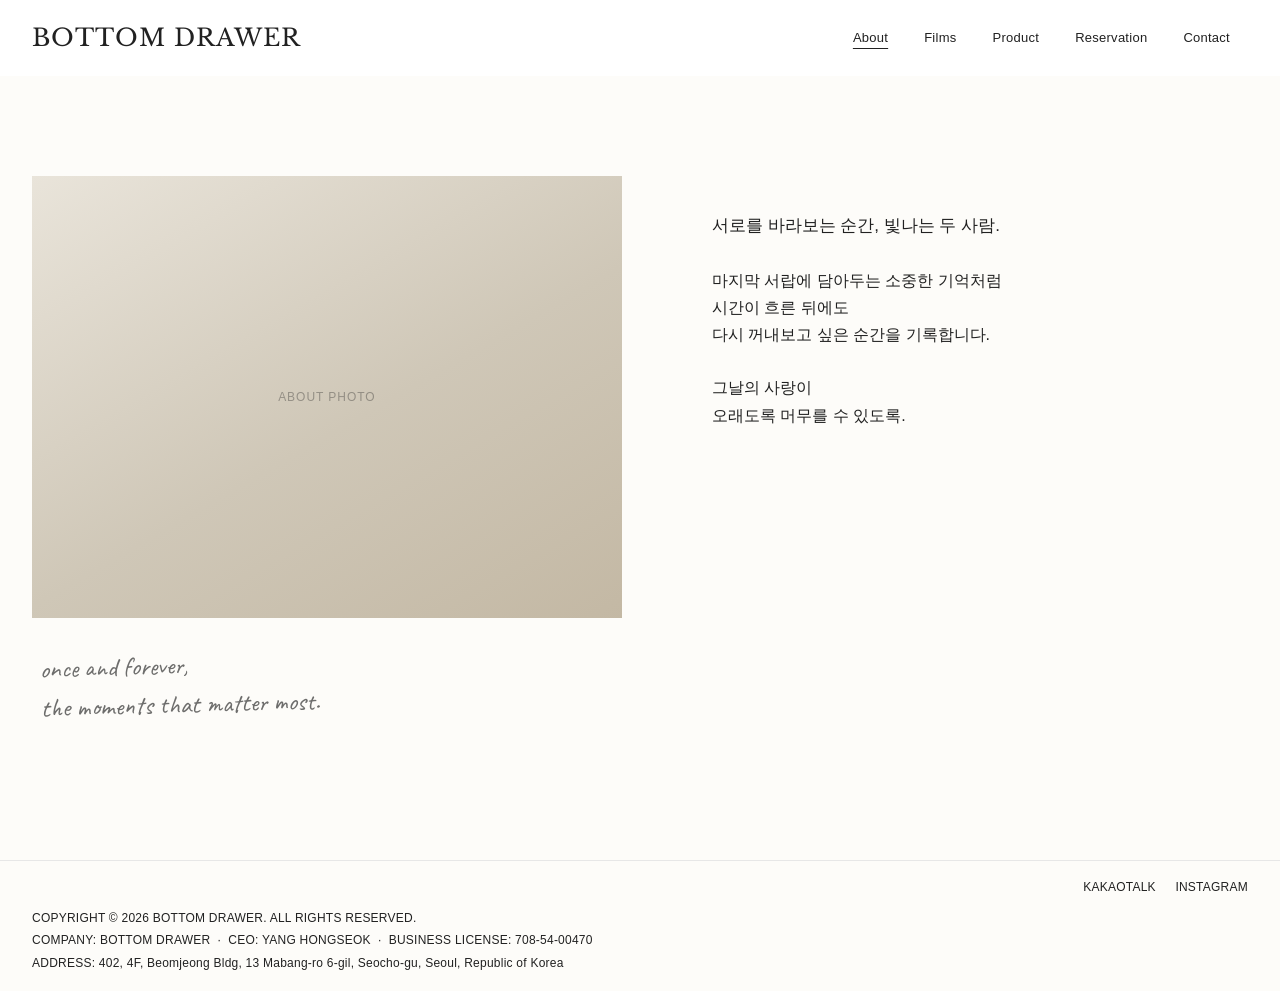
==== about.html @ bdbc427f "Add files via upload" ====
<!DOCTYPE html>
<html lang="ko">
<head>
<meta charset="UTF-8">
<meta name="viewport" content="width=device-width, initial-scale=1.0, viewport-fit=cover">
<title>About — 바텀드로어</title>
<link rel="preconnect" href="https://fonts.googleapis.com">
<link rel="preconnect" href="https://fonts.gstatic.com" crossorigin>
<link href="https://fonts.googleapis.com/css2?family=Libre+Baskerville:ital,wght@0,400;0,700;1,400&family=Caveat:wght@500;600&display=swap" rel="stylesheet">
<link rel="stylesheet" href="styles.css">
<style>
  .intro{ padding:100px 0 140px; }
  .intro .wrap{
    display:grid;
    grid-template-columns:1.1fr 1fr;
    gap:90px;
    align-items:start;
  }
  .intro-figure{ position:relative; }
  .intro-figure .ph{ aspect-ratio:4/3; }
  .intro-note{
    font-family:var(--script);
    font-size:26px;
    color:var(--ink-soft);
    line-height:1.5;
    margin-top:24px;
    padding-left:8px;
    transform:rotate(-1.5deg);
  }
  .intro-text{ padding-top:36px; }
  .intro-text p{
    font-family:var(--sans);
    font-size:16px;
    color:var(--ink);
    margin-bottom:26px;
  }
  .intro-text p:first-child{ font-size:17px; }

  @media (max-width:900px){
    .intro .wrap{ grid-template-columns:1fr; gap:40px; }
    .intro{ padding:70px 0; }
    .intro-text{ padding-top:0; }
  }
</style>
</head>
<body>

<header class="site-header static-solid" id="site-header">
  <div class="header-inner">
    <a class="logo" href="/index.html">BOTTOM DRAWER</a>
    <nav class="main-nav">
      <ul>
        <li class="current"><a href="/about.html">About</a></li>
        <li class="dropdown">
          <a href="/films.html">Films</a>
          <ul class="dropdown-menu">
            <li><a href="/films.html?cat=all">All</a></li>
            <li><a href="/films.html?cat=wedding">wedding</a></li>
            <li><a href="/films.html?cat=pre-wedding">pre-wedding</a></li>
            <li><a href="/films.html?cat=baby">baby</a></li>
          </ul>
        </li>
        <li><a href="/product.html">Product</a></li>
        <li><a href="/reservation.html">Reservation</a></li>
        <li><a href="/contact.html">Contact</a></li>
      </ul>
    </nav>
  </div>
</header>

<header class="site-header-mobile" id="site-header-mobile">
  <div class="header-inner">
    <a class="logo" href="/index.html">BOTTOM DRAWER</a>
    <button class="menu-btn" id="mobileMenuBtn" aria-label="메뉴 열기">&#9776;</button>
  </div>
</header>

<div id="mobile-menu">
  <button class="close-btn" id="mobileMenuClose" aria-label="닫기">&times;</button>
  <ul>
    <li><a href="/about.html">About</a></li>
    <li>
      <a href="/films.html">Films</a>
      <ul>
        <li><a href="/films.html?cat=all">All</a></li>
        <li><a href="/films.html?cat=wedding">wedding</a></li>
        <li><a href="/films.html?cat=pre-wedding">pre-wedding</a></li>
        <li><a href="/films.html?cat=baby">baby</a></li>
      </ul>
    </li>
    <li><a href="/product.html">Product</a></li>
    <li><a href="/reservation.html">Reservation</a></li>
    <li><a href="/contact.html">Contact</a></li>
  </ul>
</div>

<div class="page-top-spacer"></div>

<section class="intro">
  <div class="wrap">
    <div class="intro-figure">
      <div class="ph" data-label="ABOUT PHOTO"></div>
      <p class="intro-note">once and forever,<br>the moments that matter most.</p>
    </div>
    <div class="intro-text">
      <p>서로를 바라보는 순간, 빛나는 두 사람.</p>
      <p>마지막 서랍에 담아두는 소중한 기억처럼<br>
      시간이 흐른 뒤에도<br>
      다시 꺼내보고 싶은 순간을 기록합니다.</p>
      <p>그날의 사랑이<br>오래도록 머무를 수 있도록.</p>
    </div>
  </div>
</section>

<footer>
  <div class="footer-inner">
    <div class="footer-top">
      <span></span>
      <span class="social">
        <a href="https://pf.kakao.com/_xaxoxdExb" target="_blank" rel="noopener noreferrer">KAKAOTALK</a>
        <a href="https://www.instagram.com/bottomdrawer_ian/" target="_blank" rel="noopener noreferrer">INSTAGRAM</a>
      </span>
    </div>
    <div class="footer-info">
      <p>COPYRIGHT &copy; 2026 BOTTOM DRAWER. ALL RIGHTS RESERVED.</p>
      <p>COMPANY: BOTTOM DRAWER &nbsp;&middot;&nbsp; CEO: YANG HONGSEOK &nbsp;&middot;&nbsp; BUSINESS LICENSE: 708-54-00470</p>
      <p>ADDRESS: 402, 4F, Beomjeong Bldg, 13 Mabang-ro 6-gil, Seocho-gu, Seoul, Republic of Korea</p>
    </div>
  </div>
</footer>

<script src="script.js"></script>
</body>
</html>
---- styles.css ----
/* =========================================================
   BOTTOM DRAWER — 공용 스타일시트
   여기 :root 값만 바꾸면 사이트 전체 색/간격이 바뀝니다.
   ========================================================= */
:root{
  --ink:#212121;
  --ink-soft:rgba(33,33,33,0.65);
  --ink-faint:rgba(33,33,33,0.45);
  --brand:#363636;
  --bg:#fdfcf9;
  --line:#e7e7e7;
  --header-h:76px;
  --header-h-mobile:49px;
  --serif:'Libre Baskerville', 'Noto Serif KR', serif;
  --sans:'Pretendard','Malgun Gothic',-apple-system,sans-serif;
  --script:'Caveat', cursive;
  --max:1680px;
}

*{ box-sizing:border-box; margin:0; padding:0; }
html{ scroll-behavior:smooth; }
body{
  font-family:var(--sans);
  color:var(--ink);
  background:var(--bg);
  line-height:1.7;
  font-weight:300;
  -webkit-font-smoothing:antialiased;
}
a{ color:inherit; text-decoration:none; }
img{ max-width:100%; display:block; }
ul{ list-style:none; }

.wrap{
  max-width:var(--max);
  margin:0 auto;
  padding:0 32px;
}

/* placeholder photo blocks — 실제 사진으로 교체할 부분 */
.ph{
  background:linear-gradient(150deg,#e9e4da,#cfc7b7 55%,#b9ab93 140%);
  position:relative;
}
.ph::after{
  content:attr(data-label);
  position:absolute; inset:0;
  display:flex; align-items:center; justify-content:center;
  font-family:var(--sans);
  font-size:12px;
  letter-spacing:0.08em;
  color:rgba(33,33,33,0.35);
}

/* ===================== Header ===================== */
header.site-header{
  position:fixed;
  top:0; left:0; right:0;
  z-index:500;
  height:var(--header-h);
  transition:background-color .3s ease, box-shadow .3s ease;
}
header.site-header .header-inner{
  max-width:var(--max);
  margin:0 auto;
  height:100%;
  display:flex;
  align-items:center;
  justify-content:space-between;
  padding:0 32px;
}
.logo{
  font-family:var(--serif);
  font-size:24px;
  letter-spacing:0.04em;
  color:#fff;
  transition:color .3s ease;
}
header.site-header.solid .logo,
header.site-header.static-solid .logo{ color:var(--ink); }

nav.main-nav ul{
  display:flex;
  height:var(--header-h);
}
nav.main-nav li{
  position:relative;
  display:flex;
  align-items:center;
}
nav.main-nav li > a{
  display:block;
  padding:0 18px;
  font-size:13px;
  letter-spacing:0.02em;
  color:#fff;
  transition:color .2s ease;
}
header.site-header.solid nav.main-nav li > a,
header.site-header.static-solid nav.main-nav li > a{ color:var(--ink); }
nav.main-nav li:hover > a{ color:rgba(255,255,255,0.6); }
header.site-header.solid nav.main-nav li:hover > a,
header.site-header.static-solid nav.main-nav li:hover > a{ color:rgba(33,33,33,0.5); }
nav.main-nav li.current > a{ text-decoration:underline; text-underline-offset:6px; }

.dropdown-menu{
  position:absolute;
  top:100%; left:18px;
  min-width:130px;
  visibility:hidden;
  opacity:0;
  transition:opacity .25s ease;
  padding-top:6px;
}
li.dropdown:hover .dropdown-menu{ visibility:visible; opacity:1; }
.dropdown-menu li a{
  display:block;
  padding:5px 0;
  font-size:12px;
  color:#fff;
  white-space:nowrap;
}
header.site-header.solid .dropdown-menu li a,
header.site-header.static-solid .dropdown-menu li a{ color:var(--ink); }
.dropdown-menu li a:hover{ color:rgba(255,255,255,0.6); }
header.site-header.solid .dropdown-menu li a:hover,
header.site-header.static-solid .dropdown-menu li a:hover{ color:rgba(33,33,33,0.5); }

/* mobile header */
header.site-header-mobile{
  display:none;
  position:fixed;
  top:0; left:0; right:0;
  z-index:500;
  height:var(--header-h-mobile);
  background:#fff;
  transition:background-color .3s ease;
}
header.site-header-mobile .header-inner{
  height:100%;
  display:flex;
  align-items:center;
  justify-content:space-between;
  padding:0 15px;
}
header.site-header-mobile .logo{ font-size:17px; color:var(--ink); }
header.site-header-mobile.overlay .logo{ color:#fff; }
header.site-header-mobile.overlay.solid .logo{ color:var(--ink); }
.menu-btn{
  background:none; border:none;
  font-size:20px;
  color:var(--ink);
  padding:9px 8px;
  cursor:pointer;
}
header.site-header-mobile.overlay .menu-btn{ color:#fff; }
header.site-header-mobile.overlay.solid .menu-btn{ color:var(--ink); }

@media (max-width:991px){
  header.site-header{ display:none; }
  header.site-header-mobile{ display:block; }
}

/* mobile slide menu */
#mobile-menu{
  position:fixed;
  top:0; right:-100%;
  width:100%; height:100%;
  background:var(--bg);
  z-index:600;
  padding:40px;
  transition:right .3s ease;
  overflow-y:auto;
}
#mobile-menu.open{ right:0; }
#mobile-menu .close-btn{
  position:absolute; top:9px; right:9px;
  background:none; border:none;
  font-size:24px; color:var(--ink);
  cursor:pointer;
}
#mobile-menu ul{ margin-top:30px; }
#mobile-menu > ul > li > a{ font-size:19px; display:block; padding:10px 0; color:var(--ink); }
#mobile-menu ul ul{ padding-left:16px; }
#mobile-menu ul ul li a{ font-size:16px; padding:6px 0; color:var(--ink-soft); }

/* ===================== Footer ===================== */
footer{ padding:16px 0; border-top:1px solid var(--line); }
footer .footer-inner{
  max-width:var(--max);
  margin:0 auto;
  padding:0 32px;
}
footer .footer-top{
  display:flex;
  justify-content:space-between;
  font-size:12px;
  letter-spacing:0.02em;
  margin-bottom:10px;
}
footer .footer-top .social a{ margin-left:16px; }
footer .footer-info p{
  font-size:12px;
  letter-spacing:0.02em;
  color:var(--ink);
  margin-bottom:2px;
}
@media (max-width:600px){
  footer .footer-top{ flex-direction:column; gap:6px; }
  footer .footer-top .social a{ margin-left:0; margin-right:16px; }
}

/* ===================== Page header spacer ===================== */
.page-top-spacer{ height:var(--header-h); }
@media (max-width:991px){ .page-top-spacer{ height:var(--header-h-mobile); } }

/* generic section title */
.page-title{
  font-family:var(--serif);
  font-weight:400;
  font-size:34px;
  text-align:center;
  padding:70px 0 40px;
}
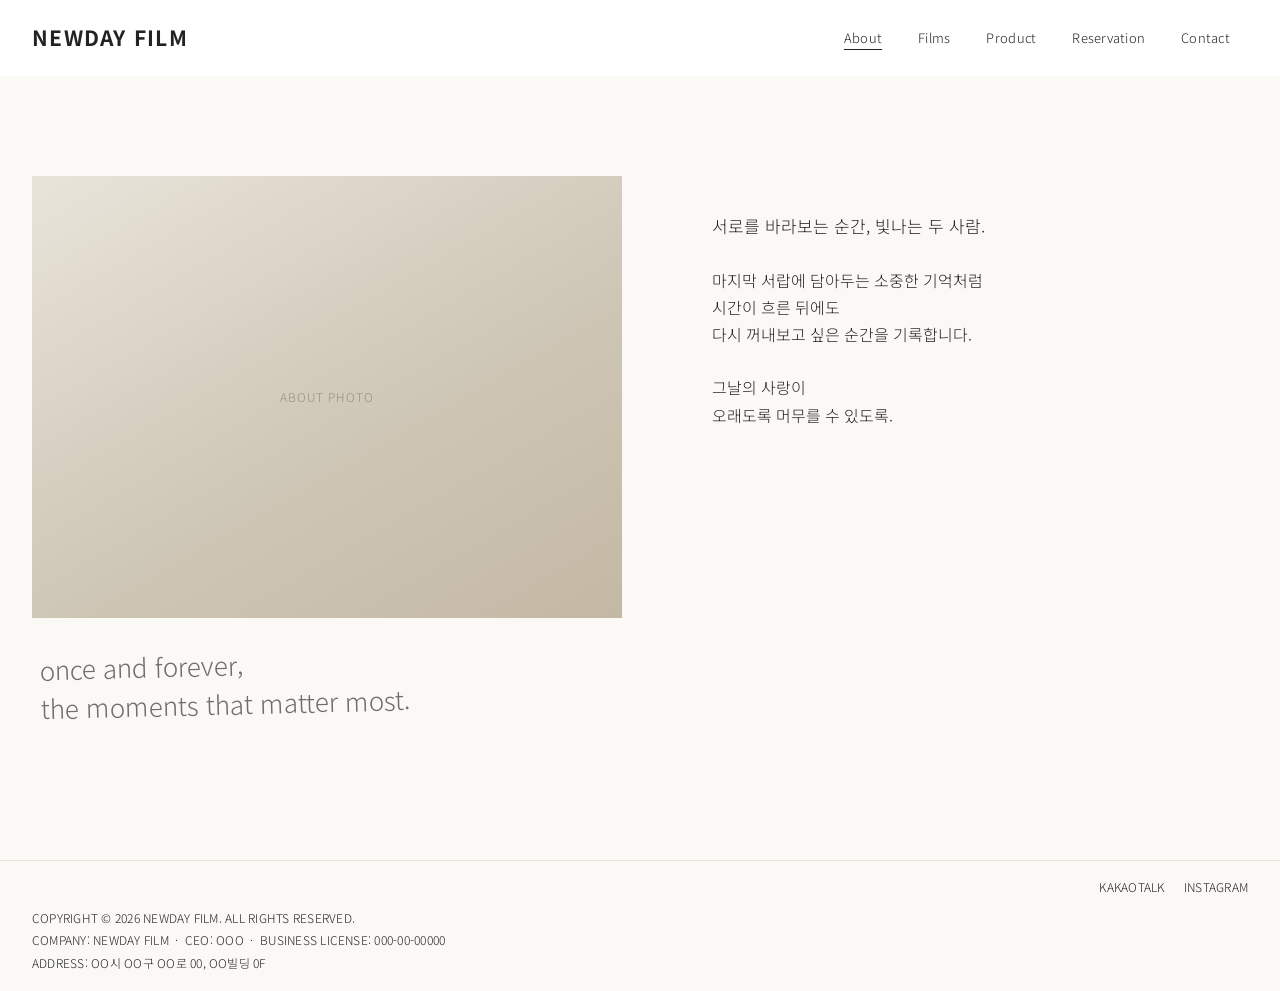
==== commit aa146c52: "Add files via upload" ====
--- a/about.html
+++ b/about.html
@@ -3,10 +3,10 @@
 <head>
 <meta charset="UTF-8">
 <meta name="viewport" content="width=device-width, initial-scale=1.0, viewport-fit=cover">
-<title>About — 바텀드로어</title>
+<title>About — NEWDAY FILM</title>
 <link rel="preconnect" href="https://fonts.googleapis.com">
 <link rel="preconnect" href="https://fonts.gstatic.com" crossorigin>
-<link href="https://fonts.googleapis.com/css2?family=Libre+Baskerville:ital,wght@0,400;0,700;1,400&family=Caveat:wght@500;600&display=swap" rel="stylesheet">
+<link href="https://fonts.googleapis.com/css2?family=Noto+Sans+KR:wght@300;400;500;700;900&display=swap" rel="stylesheet">
 <link rel="stylesheet" href="styles.css">
 <style>
   .intro{ padding:100px 0 140px; }
@@ -47,22 +47,22 @@
 
 <header class="site-header static-solid" id="site-header">
   <div class="header-inner">
-    <a class="logo" href="/index.html">BOTTOM DRAWER</a>
+    <a class="logo" href="index.html">NEWDAY FILM</a>
     <nav class="main-nav">
       <ul>
-        <li class="current"><a href="/about.html">About</a></li>
+        <li class="current"><a href="about.html">About</a></li>
         <li class="dropdown">
-          <a href="/films.html">Films</a>
+          <a href="films.html">Films</a>
           <ul class="dropdown-menu">
-            <li><a href="/films.html?cat=all">All</a></li>
-            <li><a href="/films.html?cat=wedding">wedding</a></li>
-            <li><a href="/films.html?cat=pre-wedding">pre-wedding</a></li>
-            <li><a href="/films.html?cat=baby">baby</a></li>
+            <li><a href="films.html?cat=all">All</a></li>
+            <li><a href="films.html?cat=wedding">wedding</a></li>
+            <li><a href="films.html?cat=pre-wedding">pre-wedding</a></li>
+            <li><a href="films.html?cat=baby">baby</a></li>
           </ul>
         </li>
-        <li><a href="/product.html">Product</a></li>
-        <li><a href="/reservation.html">Reservation</a></li>
-        <li><a href="/contact.html">Contact</a></li>
+        <li><a href="product.html">Product</a></li>
+        <li><a href="reservation.html">Reservation</a></li>
+        <li><a href="contact.html">Contact</a></li>
       </ul>
     </nav>
   </div>
@@ -70,7 +70,7 @@
 
 <header class="site-header-mobile" id="site-header-mobile">
   <div class="header-inner">
-    <a class="logo" href="/index.html">BOTTOM DRAWER</a>
+    <a class="logo" href="index.html">NEWDAY FILM</a>
     <button class="menu-btn" id="mobileMenuBtn" aria-label="메뉴 열기">&#9776;</button>
   </div>
 </header>
@@ -78,19 +78,19 @@
 <div id="mobile-menu">
   <button class="close-btn" id="mobileMenuClose" aria-label="닫기">&times;</button>
   <ul>
-    <li><a href="/about.html">About</a></li>
+    <li><a href="about.html">About</a></li>
     <li>
-      <a href="/films.html">Films</a>
+      <a href="films.html">Films</a>
       <ul>
-        <li><a href="/films.html?cat=all">All</a></li>
-        <li><a href="/films.html?cat=wedding">wedding</a></li>
-        <li><a href="/films.html?cat=pre-wedding">pre-wedding</a></li>
-        <li><a href="/films.html?cat=baby">baby</a></li>
+        <li><a href="films.html?cat=all">All</a></li>
+        <li><a href="films.html?cat=wedding">wedding</a></li>
+        <li><a href="films.html?cat=pre-wedding">pre-wedding</a></li>
+        <li><a href="films.html?cat=baby">baby</a></li>
       </ul>
     </li>
-    <li><a href="/product.html">Product</a></li>
-    <li><a href="/reservation.html">Reservation</a></li>
-    <li><a href="/contact.html">Contact</a></li>
+    <li><a href="product.html">Product</a></li>
+    <li><a href="reservation.html">Reservation</a></li>
+    <li><a href="contact.html">Contact</a></li>
   </ul>
 </div>
 
@@ -117,14 +117,14 @@
     <div class="footer-top">
       <span></span>
       <span class="social">
-        <a href="https://pf.kakao.com/_xaxoxdExb" target="_blank" rel="noopener noreferrer">KAKAOTALK</a>
-        <a href="https://www.instagram.com/bottomdrawer_ian/" target="_blank" rel="noopener noreferrer">INSTAGRAM</a>
+        <a href="#" target="_blank" rel="noopener noreferrer">KAKAOTALK</a>
+        <a href="#" target="_blank" rel="noopener noreferrer">INSTAGRAM</a>
       </span>
     </div>
     <div class="footer-info">
-      <p>COPYRIGHT &copy; 2026 BOTTOM DRAWER. ALL RIGHTS RESERVED.</p>
-      <p>COMPANY: BOTTOM DRAWER &nbsp;&middot;&nbsp; CEO: YANG HONGSEOK &nbsp;&middot;&nbsp; BUSINESS LICENSE: 708-54-00470</p>
-      <p>ADDRESS: 402, 4F, Beomjeong Bldg, 13 Mabang-ro 6-gil, Seocho-gu, Seoul, Republic of Korea</p>
+      <p>COPYRIGHT &copy; 2026 NEWDAY FILM. ALL RIGHTS RESERVED.</p>
+      <p>COMPANY: NEWDAY FILM &nbsp;&middot;&nbsp; CEO: OOO &nbsp;&middot;&nbsp; BUSINESS LICENSE: 000-00-00000</p>
+      <p>ADDRESS: OO시 OO구 OO로 00, OO빌딩 0F</p>
     </div>
   </div>
 </footer>
--- a/styles.css
+++ b/styles.css
@@ -3,17 +3,17 @@
    여기 :root 값만 바꾸면 사이트 전체 색/간격이 바뀝니다.
    ========================================================= */
 :root{
-  --ink:#212121;
-  --ink-soft:rgba(33,33,33,0.65);
-  --ink-faint:rgba(33,33,33,0.45);
-  --brand:#363636;
-  --bg:#fdfcf9;
-  --line:#e7e7e7;
+  --ink:#232323;
+  --ink-soft:rgba(35,35,35,0.65);
+  --ink-faint:rgba(35,35,35,0.45);
+  --brand:#c17a3f;           /* 포인트 컬러: 따뜻한 앰버 (기존의 무채색 블랙그레이 대신) */
+  --bg:#fbf9f6;
+  --line:#e9e3da;
   --header-h:76px;
   --header-h-mobile:49px;
-  --serif:'Libre Baskerville', 'Noto Serif KR', serif;
-  --sans:'Pretendard','Malgun Gothic',-apple-system,sans-serif;
-  --script:'Caveat', cursive;
+  --serif:'Noto Sans KR','Pretendard','Malgun Gothic',-apple-system,sans-serif; /* 세리프 대신 고딕 */
+  --sans:'Noto Sans KR','Pretendard','Malgun Gothic',-apple-system,sans-serif;
+  --script:'Noto Sans KR','Pretendard',sans-serif; /* 손글씨체 대신 고딕 이탤릭으로 대체 */
   --max:1680px;
 }
 
@@ -70,9 +70,10 @@
   padding:0 32px;
 }
 .logo{
-  font-family:var(--serif);
-  font-size:24px;
-  letter-spacing:0.04em;
+  font-family:var(--sans);
+  font-weight:700;
+  font-size:21px;
+  letter-spacing:0.06em;
   color:#fff;
   transition:color .3s ease;
 }
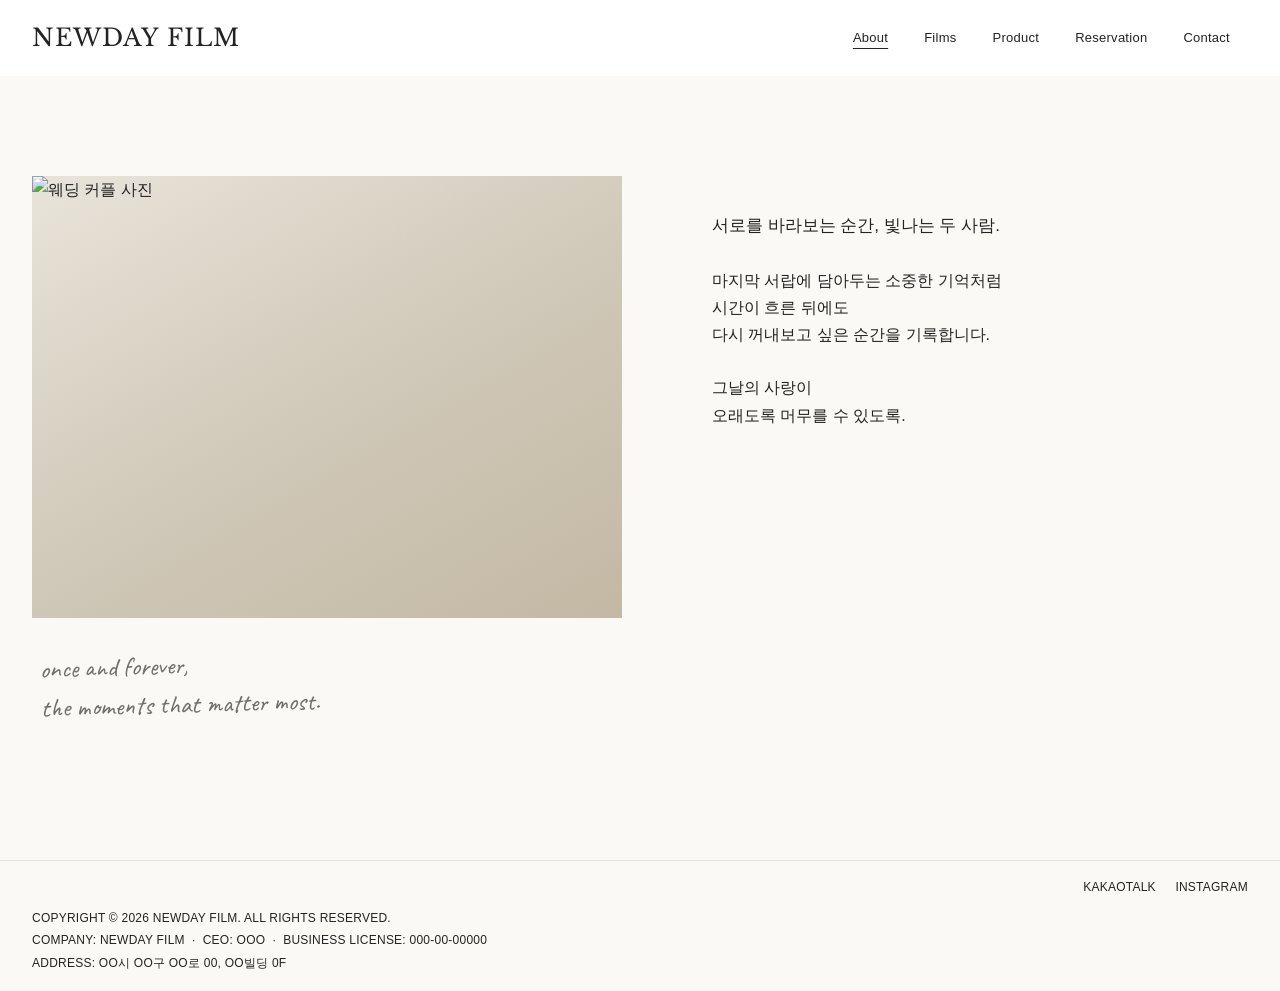
==== commit 18c8c5c1: "Add files via upload" ====
--- a/about.html
+++ b/about.html
@@ -6,7 +6,7 @@
 <title>About — NEWDAY FILM</title>
 <link rel="preconnect" href="https://fonts.googleapis.com">
 <link rel="preconnect" href="https://fonts.gstatic.com" crossorigin>
-<link href="https://fonts.googleapis.com/css2?family=Noto+Sans+KR:wght@300;400;500;700;900&display=swap" rel="stylesheet">
+<link href="https://fonts.googleapis.com/css2?family=Libre+Baskerville:ital,wght@0,400;0,700;1,400&family=Caveat:wght@500;600&display=swap" rel="stylesheet">
 <link rel="stylesheet" href="styles.css">
 <style>
   .intro{ padding:100px 0 140px; }
@@ -99,7 +99,7 @@
 <section class="intro">
   <div class="wrap">
     <div class="intro-figure">
-      <div class="ph" data-label="ABOUT PHOTO"></div>
+      <img class="ph" src="https://images.pexels.com/photos/5687084/pexels-photo-5687084.jpeg?auto=compress&cs=tinysrgb&w=1200" alt="웨딩 커플 사진">
       <p class="intro-note">once and forever,<br>the moments that matter most.</p>
     </div>
     <div class="intro-text">
--- a/styles.css
+++ b/styles.css
@@ -11,9 +11,9 @@
   --line:#e9e3da;
   --header-h:76px;
   --header-h-mobile:49px;
-  --serif:'Noto Sans KR','Pretendard','Malgun Gothic',-apple-system,sans-serif; /* 세리프 대신 고딕 */
-  --sans:'Noto Sans KR','Pretendard','Malgun Gothic',-apple-system,sans-serif;
-  --script:'Noto Sans KR','Pretendard',sans-serif; /* 손글씨체 대신 고딕 이탤릭으로 대체 */
+  --serif:'Libre Baskerville', 'Noto Serif KR', serif;
+  --sans:'Pretendard','Noto Sans KR','Malgun Gothic',-apple-system,sans-serif;
+  --script:'Caveat', cursive;
   --max:1680px;
 }
 
@@ -51,6 +51,14 @@
   letter-spacing:0.08em;
   color:rgba(33,33,33,0.35);
 }
+/* 실제 사진(img 태그)이 들어간 경우: 꽉 채워서 표시 */
+img.ph{
+  width:100%;
+  height:100%;
+  object-fit:cover;
+  display:block;
+}
+img.ph::after{ content:none; }
 
 /* ===================== Header ===================== */
 header.site-header{
@@ -70,10 +78,9 @@
   padding:0 32px;
 }
 .logo{
-  font-family:var(--sans);
-  font-weight:700;
-  font-size:21px;
-  letter-spacing:0.06em;
+  font-family:var(--serif);
+  font-size:24px;
+  letter-spacing:0.04em;
   color:#fff;
   transition:color .3s ease;
 }
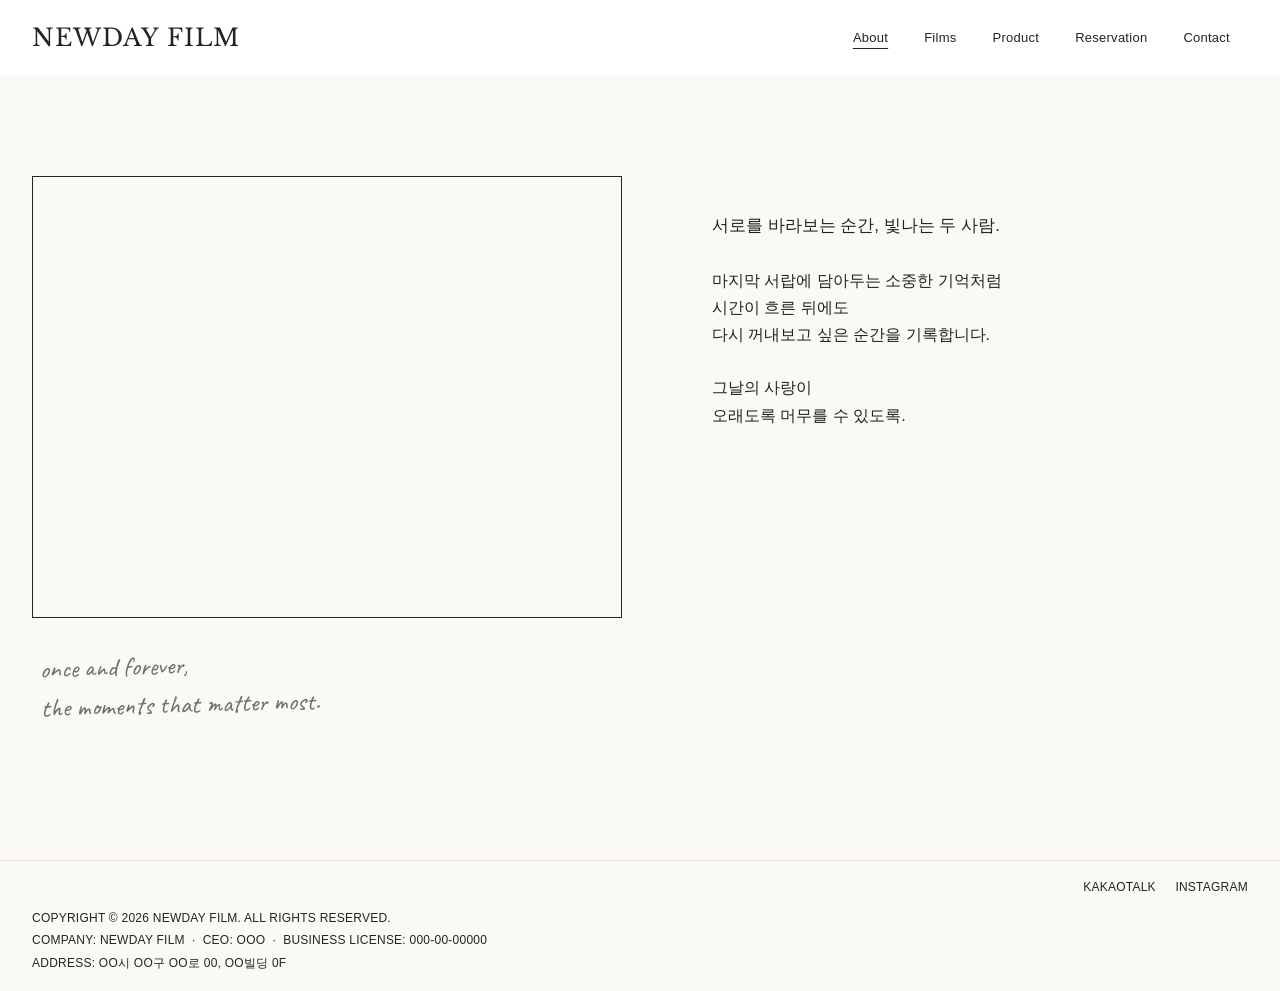
==== commit 7c240b12: "Add files via upload" ====
--- a/about.html
+++ b/about.html
@@ -99,7 +99,7 @@
 <section class="intro">
   <div class="wrap">
     <div class="intro-figure">
-      <img class="ph" src="https://images.pexels.com/photos/5687084/pexels-photo-5687084.jpeg?auto=compress&cs=tinysrgb&w=1200" alt="웨딩 커플 사진">
+      <div class="ph"></div>
       <p class="intro-note">once and forever,<br>the moments that matter most.</p>
     </div>
     <div class="intro-text">
--- a/styles.css
+++ b/styles.css
@@ -37,19 +37,11 @@
   padding:0 32px;
 }
 
-/* placeholder photo blocks — 실제 사진으로 교체할 부분 */
+/* placeholder photo blocks — 실제 사진으로 교체할 부분 (지금은 테두리만 있는 빈 박스) */
 .ph{
-  background:linear-gradient(150deg,#e9e4da,#cfc7b7 55%,#b9ab93 140%);
-  position:relative;
-}
-.ph::after{
-  content:attr(data-label);
-  position:absolute; inset:0;
-  display:flex; align-items:center; justify-content:center;
-  font-family:var(--sans);
-  font-size:12px;
-  letter-spacing:0.08em;
-  color:rgba(33,33,33,0.35);
+  background:transparent;
+  border:1px solid var(--ink);
+  box-sizing:border-box;
 }
 /* 실제 사진(img 태그)이 들어간 경우: 꽉 채워서 표시 */
 img.ph{
@@ -58,7 +50,6 @@
   object-fit:cover;
   display:block;
 }
-img.ph::after{ content:none; }
 
 /* ===================== Header ===================== */
 header.site-header{
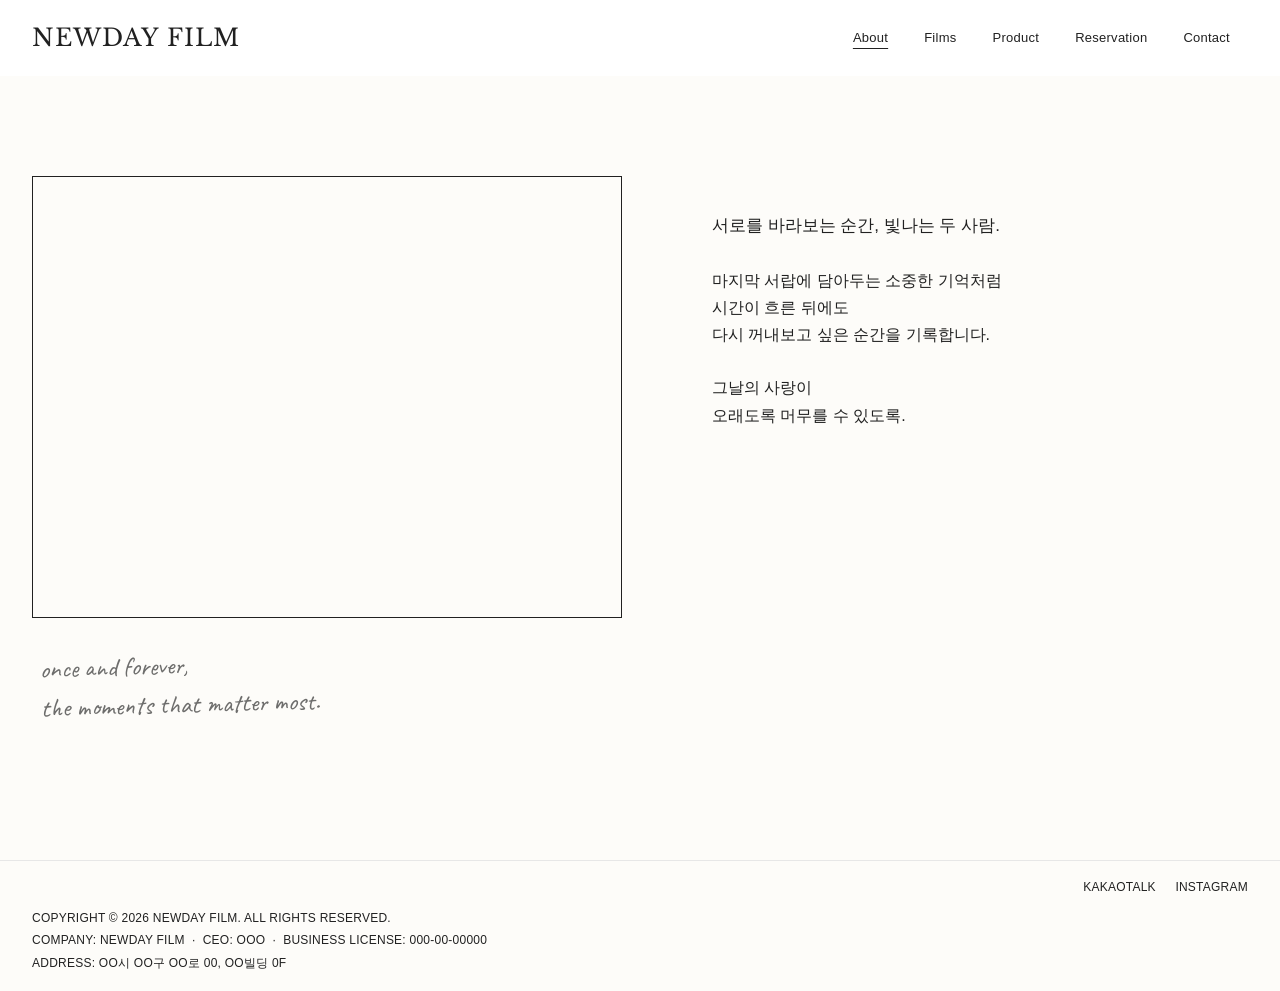
==== commit 6119986b: "Add files via upload" ====
--- a/about.html
+++ b/about.html
@@ -51,15 +51,7 @@
     <nav class="main-nav">
       <ul>
         <li class="current"><a href="about.html">About</a></li>
-        <li class="dropdown">
-          <a href="films.html">Films</a>
-          <ul class="dropdown-menu">
-            <li><a href="films.html?cat=all">All</a></li>
-            <li><a href="films.html?cat=wedding">wedding</a></li>
-            <li><a href="films.html?cat=pre-wedding">pre-wedding</a></li>
-            <li><a href="films.html?cat=baby">baby</a></li>
-          </ul>
-        </li>
+        <li><a href="films.html">Films</a></li>
         <li><a href="product.html">Product</a></li>
         <li><a href="reservation.html">Reservation</a></li>
         <li><a href="contact.html">Contact</a></li>
@@ -79,15 +71,7 @@
   <button class="close-btn" id="mobileMenuClose" aria-label="닫기">&times;</button>
   <ul>
     <li><a href="about.html">About</a></li>
-    <li>
-      <a href="films.html">Films</a>
-      <ul>
-        <li><a href="films.html?cat=all">All</a></li>
-        <li><a href="films.html?cat=wedding">wedding</a></li>
-        <li><a href="films.html?cat=pre-wedding">pre-wedding</a></li>
-        <li><a href="films.html?cat=baby">baby</a></li>
-      </ul>
-    </li>
+    <li><a href="films.html">Films</a></li>
     <li><a href="product.html">Product</a></li>
     <li><a href="reservation.html">Reservation</a></li>
     <li><a href="contact.html">Contact</a></li>
--- a/styles.css
+++ b/styles.css
@@ -3,12 +3,12 @@
    여기 :root 값만 바꾸면 사이트 전체 색/간격이 바뀝니다.
    ========================================================= */
 :root{
-  --ink:#232323;
-  --ink-soft:rgba(35,35,35,0.65);
-  --ink-faint:rgba(35,35,35,0.45);
-  --brand:#c17a3f;           /* 포인트 컬러: 따뜻한 앰버 (기존의 무채색 블랙그레이 대신) */
-  --bg:#fbf9f6;
-  --line:#e9e3da;
+  --ink:#212121;
+  --ink-soft:rgba(33,33,33,0.65);
+  --ink-faint:rgba(33,33,33,0.45);
+  --brand:#363636;           /* 포인트 컬러: 블랙에 가까운 다크그레이 */
+  --bg:#fdfcf9;
+  --line:#e7e7e7;
   --header-h:76px;
   --header-h-mobile:49px;
   --serif:'Libre Baskerville', 'Noto Serif KR', serif;
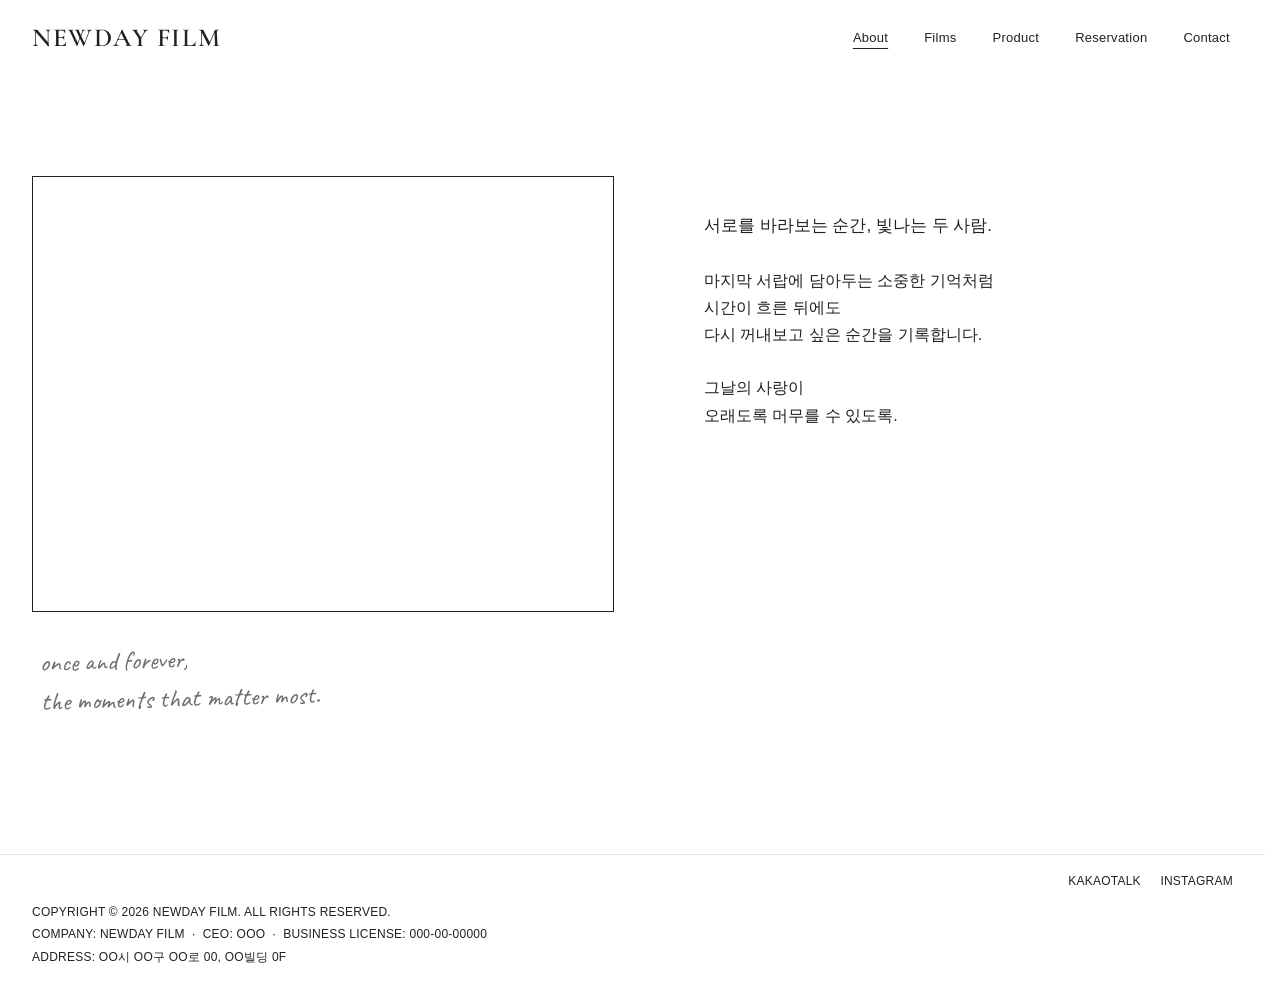
==== commit 88dade9e: "Add files via upload" ====
--- a/about.html
+++ b/about.html
@@ -6,7 +6,7 @@
 <title>About — NEWDAY FILM</title>
 <link rel="preconnect" href="https://fonts.googleapis.com">
 <link rel="preconnect" href="https://fonts.gstatic.com" crossorigin>
-<link href="https://fonts.googleapis.com/css2?family=Libre+Baskerville:ital,wght@0,400;0,700;1,400&family=Caveat:wght@500;600&display=swap" rel="stylesheet">
+<link href="https://fonts.googleapis.com/css2?family=Cormorant+Garamond:wght@500;600;700&family=Caveat:wght@500;600&display=swap" rel="stylesheet">
 <link rel="stylesheet" href="styles.css">
 <style>
   .intro{ padding:100px 0 140px; }
--- a/styles.css
+++ b/styles.css
@@ -7,18 +7,22 @@
   --ink-soft:rgba(33,33,33,0.65);
   --ink-faint:rgba(33,33,33,0.45);
   --brand:#363636;           /* 포인트 컬러: 블랙에 가까운 다크그레이 */
-  --bg:#fdfcf9;
+  --bg:#ffffff;
   --line:#e7e7e7;
   --header-h:76px;
   --header-h-mobile:49px;
-  --serif:'Libre Baskerville', 'Noto Serif KR', serif;
+  --serif:'Cormorant Garamond', 'Noto Serif KR', serif;
   --sans:'Pretendard','Noto Sans KR','Malgun Gothic',-apple-system,sans-serif;
   --script:'Caveat', cursive;
   --max:1680px;
 }
 
 *{ box-sizing:border-box; margin:0; padding:0; }
-html{ scroll-behavior:smooth; }
+html{
+  scroll-behavior:smooth;
+  overflow-y:scroll;       /* 스크롤바를 항상 표시해서 페이지마다 헤더가 미세하게 밀리는 현상 방지 */
+  scrollbar-gutter:stable; /* 지원 브라우저에서 스크롤바 자리를 항상 확보 */
+}
 body{
   font-family:var(--sans);
   color:var(--ink);
@@ -70,8 +74,9 @@
 }
 .logo{
   font-family:var(--serif);
-  font-size:24px;
-  letter-spacing:0.04em;
+  font-weight:600;
+  font-size:26px;
+  letter-spacing:0.06em;
   color:#fff;
   transition:color .3s ease;
 }
@@ -216,8 +221,8 @@
 /* generic section title */
 .page-title{
   font-family:var(--serif);
-  font-weight:400;
-  font-size:34px;
+  font-weight:500;
+  font-size:36px;
   text-align:center;
   padding:70px 0 40px;
 }
